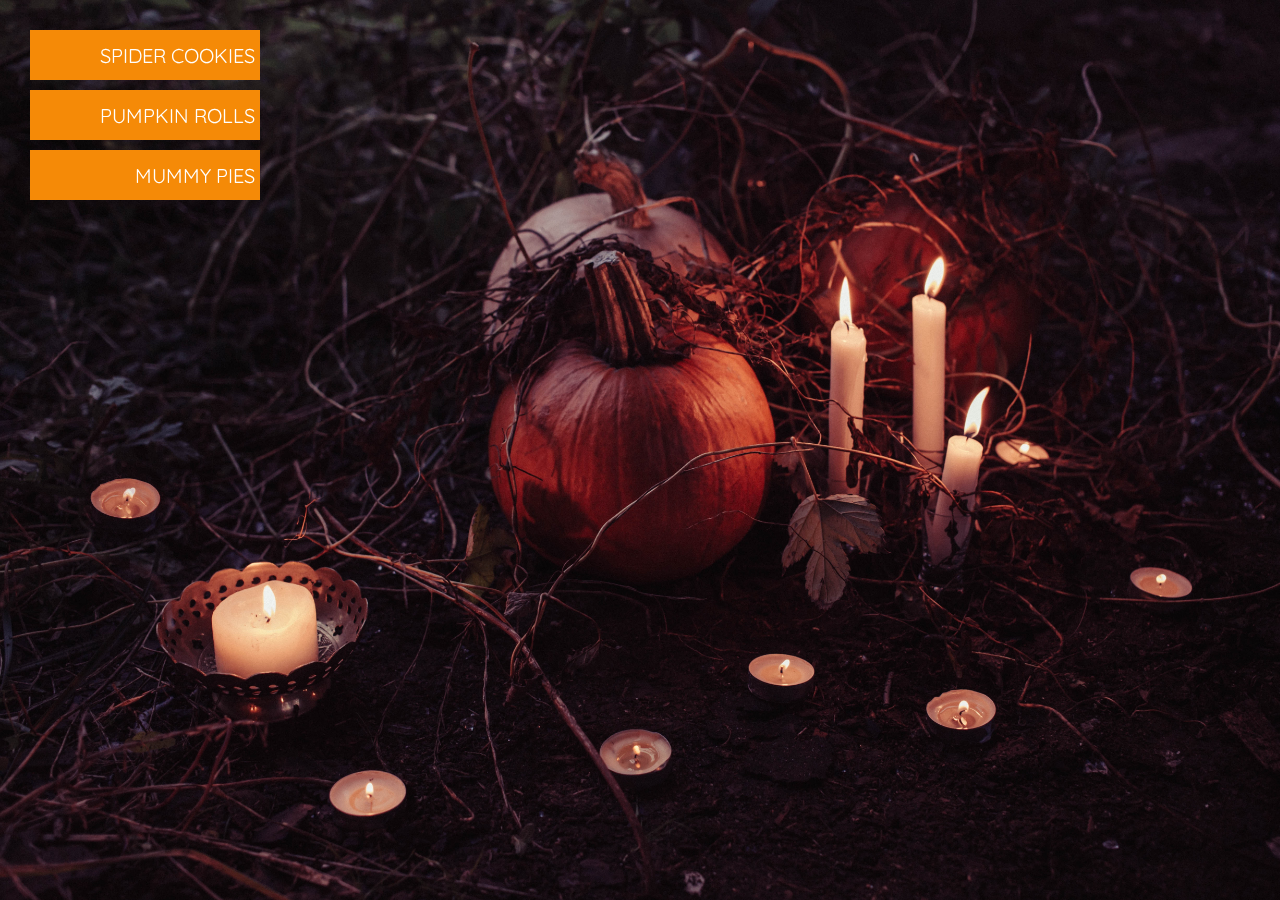
==== index.html @ 4d72f795 "Cookbook" ====
<!DOCTYPE html>
<html>
<head>
	<title>Cookbook Recipe</title>
	<link href="css/normalize.css" type="text/css" rel="Stylesheet">
	<link href="css/main.css" type="text/css" rel="Stylesheet">
</head>
<body>
<div id="container">
		<ul id="nav_menu">
			<li class="recipes first_recipe"><span class="recipe_title">Spider Cookies</span></li>
			<li class="brief_info first_brief"><span class="brief_info_title">These spooky spider cookies are entertaining for little ones and adults to make together. From pushing chocolate candies into warm cookies, to drawing spider legs with chocolate and making silly eyes, there's plenty of fun for everyone.</span></li>
			<li class="recipes second_recipe"><span class="recipe_title">Pumpkin Rolls</span></li>
			<li class="brief_info second_brief"><span class="brief_info_title">Make a batch of Ree's fall-inspired cinnamon rolls for brunch this weekend, or as a welcome-home snack for your marauding trick-or-treaters.</span>
			<li class="recipes third_recipe"><span class="recipe_title">Mummy Pies</span></li>
			<li class="brief_info third_brief"><span class="brief_info_title">This easy, Halloween-inspired recipe can be made ahead and served later as a scary-good party dessert.</span></li>
		</ul>
		<div class="full_recipe_contain">
		</div>
<div id="spidercookiesentire">
	<div>

	</div>

	<div id="full_recipe_contain">
		<img src="images/spidercookies.jpg" class="food_pic">
		<h1 class="recipe_name">Peanut Butter Spider Cookies</h1>
		<div id="spider_cookies_recipe" class="information_contain">
			<h2 class="ingredients_title">Ingredients:</h2>
			<ul class="ingredients_list">
				<li class="ingred_item">One 5-ounce box small ball-shaped chocolates, such as malted milk balls</li>
				<li class="ingred_item">3/4 cup all-purpose flour</li>
				<li class="ingred_item">1/4 teaspoon baking soda</li>
				<li class="ingred_item">Pinch of fine salt</li>
				<li class="ingred_item">1/2 cup granulated sugar</li>
				<li class="ingred_item">4 tablespoons unsalted butter, at room temperature</li>
				<li class="ingred_item">1/2 teaspoon pure vanilla extract</li>
				<li class="ingred_item">1 large egg</li>
				<li class="ingred_item">1/2 cup smooth peanut butter</li>
				<li class="ingred_item">2 ounces semisweet chocolate</li>
				<li class="ingred_item">1 small tube white cake decorating gel</li>
			</ul>
		</div>

		<div id="spider_cookies_direction" class="information_contain">
			<h2 class="directions_title">Directions:</h2>
			<ul class="direction_list">
			<li class="direction_step"><span class="numbered">1.</span> Position oven racks in the top and bottom thirds of the oven and preheat to 375 degrees fahrenheit. Line 2 baking sheets with parchment paper.</li>
			<br>
			<li class="direction_step"><span class="numbered">2.</span> Separate the chocolate candy balls into larger and smaller balls. The larger balls will make up the spider bodies and the smaller balls the heads.</li>
			<br>
			<li class="direction_step"><span class="numbered">3.</span> Whisk together the flour, baking soda and salt in a small bowl. Cream the sugar and butter in a medium bowl with an electric mixer on medium-high speed until light and fluffy, 3 to 4 minutes. Add the vanilla and egg and mix until thoroughly combined, about 1 minute. Add the peanut butter and mix until creamy, about 1 minute. Turn the mixer speed down to low and add half of the flour mixture. Beat on medium until incorporated, then turn the speed down to low again and add the rest of the flour mixture. Beat on medium until incorporated.</li>
			<br>
			<li class="direction_step"><span class="numbered">4.</span> Roll the dough by hand into 1-inch balls, place about 1 inch apart on the prepared baking sheets and bake, rotating the pans halfway through, until the cookies are light golden brown and have spread to about 2 incheswide, about 16 minutes. The cookies are done when they smell very peanut buttery and the tops feel dry and slightly firm when pressed with fingers.</li>
			<br>
			<li class="direction_step"><span class="numbered">5.</span> Meanwhile, melt the chocolate over a double boiler. Remove from the heat and let cool briefly so that it is slightly thickened but still pipeable.</li>
			<br>
			<li class="direction_step"><span class="numbered">6.</span> When the cookies are done, remove them from the oven and transfer them to a cooling rack. Immediately push 2 chocolate candies directly into each hot cookies, putting a smaller chocolate ball toward the edge of the cookie and a larger chocolate ball directly behind it in the center of the cookie.</li>
			<br>
			<li class="direction_step"><span class="numbered">7.</span> When the melted chocolate has thickened slightly, put it into a plastic bag and cut a small hole in the corner to create a piping bag. Pipe 8 legs on each cookie, starting from the point where the 2 chocolate candies meet. Pipe the front 4 legs so that they curve up toward the head and the back 4 legs so that they curve backward beyond the body. Reserve the remaining chocolate in the piping bag for the pupils of the eyes.</li>
			<br>
			<li class="direction_step"><span class="numbered">8.</span>To make eyes, pipe two 1/4-inch circles on the "heads" of each spider with the cake decorating gel. Pipe a tiny dot of the reserved melted chocolate in the center of each to make the pupils.</li>
			</ul>
		</div>



	</div>

</div>

<div id="pumpkinrollsentire">
	<div id="full_recipe_contain">
		<img src="images/pumpkinrolls.jpg" class="food_pic">
		<h1 class="recipe_name">Pumpkin Rolls</h1>
		<div id="spider_cookies_recipe" class="information_contain">
			<h2 class="ingredients_title">Ingredients:</h2>
			<ul class="ingredients_list">
				<li class="ingred_item">1 stick butter (1/2 cup), room temperature</li>
				<li class="ingred_item">1/2 teaspoon vanilla extract</li>
				<li class="ingred_item">3 large eggs</li>
				<li class="ingred_item">1 cup granulated sugar</li>
				<li class="ingred_item">2/3 cup canned pumpkin</li>
				<li class="ingred_item">1 teaspoon lemon juice</li>
				<li class="ingred_item">3/4 cup all-purpose flour</li>
				<li class="ingred_item">1 teaspoon ground ginger</li>
				<li class="ingred_item">1/2 teaspoon salt</li>
				<li class="ingred_item">1 teaspoon baking powder</li>
				<li class="ingred_item">2 teaspoons ground cinnamon</li>
				<li class="ingred_item">1 cup pecans, finely chopped</li>
				<li class="ingred_item">1 cup confectioners' sugar, plus more for sprinkling</li>
			</ul>
		</div>

		<div id="spider_cookies_direction" class="information_contain">
			<h2 class="directions_title">Directions:</h2>
			<ul class="direction_list">
			<li class="direction_step">Preheat the oven to 350 degrees F. Grease and flour a 17 1/2- by 12 1/2-inch jellyroll pan. With an electric mixer, beat the eggs, granulated sugar, pumpkin and lemon juice until smooth. Sift together the flour, ginger, salt, baking powder and cinnamon. Add the sifted ingredients to the egg mixture and blend until fully combined. Spread the batter in the jellyroll pan. Sprinkle the dough with the chopped pecans. Bake until a cake tester inserted in the center comes out clean, 14 minutes. Let the cake cool in the pan for 5 minutes. Invert the cake onto a wire rack. Sprinkle some of the confectioner' sugar on a large tea towel and carefully transfer the warm cake to the towel, folding the sides of the towel over the cake. Roll the cake up in the towel and cool in the refrigerator thoroughly for about 45 minutes. With an electric mixer, combine the confectioners' sugar, cream cheese, butter and vanilla and beat until smooth. Carefully unroll the cooled cake and spread the mixture on top of the cake. Gently re-roll the cake up and refrigerate it until you're ready to slice and serve. Dust with confectioners' sugar just before serving.</li>
			</ul>
		</div>

		

	</div>

</div>

<div id="mummypiesentire">
	<div id="full_recipe_contain">
		<img src="images/mummupies.jpg" class="food_pic">
		<h1 class="recipe_name">Mummy Pies</h1>
		<div id="spider_cookies_recipe" class="information_contain">
			<h2 class="ingredients_title">Ingredients:</h2>
			<ul class="ingredients_list">
				<li class="ingred_item">1/4 cup canned pumpkin</li>
				<li class="ingred_item">2 tablespoons sweetened condensed milk</li>
				<li class="ingred_item">1/4 teaspoon ground cinnamon</li>
				<li class="ingred_item">1/4 teaspoon ground ginger</li>
				<li class="ingred_item">1/4 teaspoon ground nutmeg</li>
				<li class="ingred_item">Kosher salt</li>
				<li class="ingred_item">2 refrigerated pie crusts, thawed if frozen</li>
				<li class="ingred_item">All-purpose flour, for dusting</li>
				<li class="ingred_item">1 large egg</li>
				<li class="ingred_item">12 raisins</li>
				<li class="ingred_item">1/2 cup confectioners' sugar, optional</li>
			</ul>
		</div>

		<div id="spider_cookies_direction" class="information_contain">
			<h2 class="directions_title">Directions:</h2>
			<ul class="direction_list">
			<li class="direction_step"><span class="numbered">1.</span> Preheat the oven to 350 degrees F.</li>
			<br>
			<li class="direction_step"><span class="numbered">2.</span> Add the pumpkin, sweetened condensed milk, cinnamon, ginger, nutmeg and a pinch of salt to a medium bowl and stir to combine.</li>
			<br>
			<li class="direction_step"><span class="numbered">3.</span> Roll out 1 pie crust on a lightly floured surface with a rolling pin to form a rectangle about 9 inches by 12 inches. Square off the crust with a knife, reserving the scraps for decorating. Cut the pie crust into 6 equal rectangles, each about 3 inches by 6 inches. Transfer to a parchment-lined baking sheet.</li>
			<br>
			<li class="direction_step"><span class="numbered">4.</span> Roll out the other pie crust to the same thickness as the first. Cut into thin strips about 1/4 inch wide and 7 inches long. Repeat with the reserved dough scraps. Transfer the strips to a parchment-lined baking sheet.</li>
			<br>
			<li class="direction_step"><span class="numbered">5.</span> Add 1 heaping tablespoon of the filling to the center of each rectangular crust. Use the back of a spoon to spread out the filling, leaving about a 1/2-inch border around the edges. </li>
			<br>
			<li class="direction_step"><span class="numbered">6.</span> Lightly beat the egg with 1 tablespoon water in a small bowl. Use a pastry brush to brush the edges of the pies with the egg wash. Layer the strips of dough, varying the angle of each strip to create a "mummy" look. Seal the edges with a fork and use a paring knife to trim the overhang. Lightly brush the tops of the hand pies with the egg wash. Add 2 raisins to each hand pie for the eyes. </li>
			<br>
			<li class="direction_step"><span class="numbered">7.</span> Bake, rotating the pan halfway through for even color, until golden brown, 20 to 25 minutes. Cool on a baking rack slightly, about 5 minutes. </li>
			<br>
			<li class="direction_step"><span class="numbered">8.</span> Serve as is or decorate with a simple icing. Combine the confectioners' sugar in a small bowl with 1/2 teaspoon water. Stir until smooth and glossy. Transfer the icing to a resealable plastic bag and snip off the corner. Pipe the icing onto the hand pies using the stripes of pie crust as a guide. Serve.</li>
			</ul>
		</div>

		

	</div>

</div>

</div>
<script src="js/jquery-3.3.1.min.js"></script>
<script src="js/app.js"></script>


<style>
@import url('https://fonts.googleapis.com/css?family=Quicksand');
</style>
</body>
</html>
---- css/main.css ----
/*universal*/
html {
	background-color: rgba(0, 0, 0, 0.7);
	background-image:url("../images/backgroundlit.jpg");
	background-repeat:no-repeat;
	background-size:cover;
	background-attachment:fixed;
	overflow-y:scroll;
}

ul {
	margin:unset;
	padding:unset;
	list-style-type:none;
}

* {
	font-family:"Quicksand";
	color:white;
}

/*container*/
#container {
	width:1250px;
	margin-left:20px;
	margin-top:20px;
	margin-bottom:20px;
}


/*navigation*/

#nav_menu {
	text-align:center;
	width:275px;
	position:fixed;
}

#nav_menu .recipes {
	text-transform:uppercase;
	font-size:1.25em;
	background-color:#F58A07;
	height:50px;
	width:230px;
	margin:10px;
	color:white;
	position:relative;
}

.recipes:hover {
	cursor:pointer;
}

.recipe_title {
	position:absolute;
	right:5px;
	top:14px;
}

.brief_info_title {
	width:40px;
}

.brief_info {
	list-style-type:none;
	width:50px;
	background-color:#D00000;
	margin-left:10px;
	width:230px;
	color:white;
	text-align:center;
	font-size:0.75em;
	line-height:20px;
	text-align:right;
}

/*full recipe*/
#full_recipe_contain {
	background-color:#F58A07;
	height:100%;
	width:950px;
	float:right;
	margin-right:30px;
	margin-top:10px;
	padding-bottom:10px;
}

.ingredients_title {
	color:white;
	text-align:center;
}

.ingredients_list {
	color:white;
	list-style-type:none;
	line-height:15px;
}

.ingred_item {
	margin-top:10px;
	width:100%;
	height:40px;
	text-align:center;
}

.direction_list {
	list-style-type:none;
}

.information_contain {
	width:48%;
	float:left;
	margin-left:2.5px;
	margin-right:2.5px;
}

/*toggle*/
.hidden {
	display:none;
}

.food_pic {
	width:100%;
}

.active {
	background-color:#D00000 !important;
}

.recipe_name {
	text-align:center;
}

.brief_info_title {
	padding-right:-10px;
}
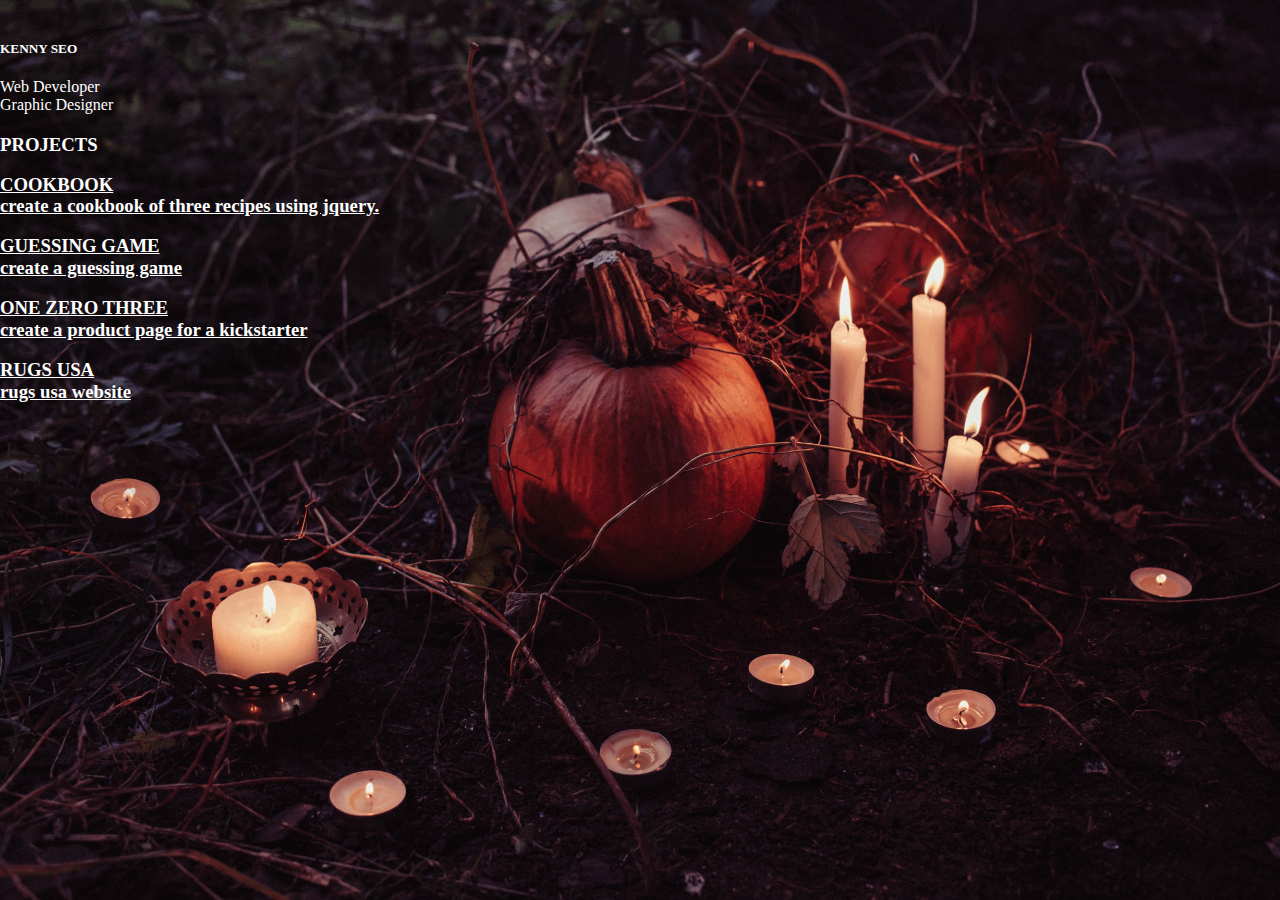
==== commit ab0f79d1: "Updated guessing game link" ====
--- a/index.html
+++ b/index.html
@@ -1,165 +1,54 @@
 <!DOCTYPE html>
 <html>
 <head>
-	<title>Cookbook Recipe</title>
+	<title>Kenny Seo</title>
 	<link href="css/normalize.css" type="text/css" rel="Stylesheet">
 	<link href="css/main.css" type="text/css" rel="Stylesheet">
 </head>
 <body>
-<div id="container">
-		<ul id="nav_menu">
-			<li class="recipes first_recipe"><span class="recipe_title">Spider Cookies</span></li>
-			<li class="brief_info first_brief"><span class="brief_info_title">These spooky spider cookies are entertaining for little ones and adults to make together. From pushing chocolate candies into warm cookies, to drawing spider legs with chocolate and making silly eyes, there's plenty of fun for everyone.</span></li>
-			<li class="recipes second_recipe"><span class="recipe_title">Pumpkin Rolls</span></li>
-			<li class="brief_info second_brief"><span class="brief_info_title">Make a batch of Ree's fall-inspired cinnamon rolls for brunch this weekend, or as a welcome-home snack for your marauding trick-or-treaters.</span>
-			<li class="recipes third_recipe"><span class="recipe_title">Mummy Pies</span></li>
-			<li class="brief_info third_brief"><span class="brief_info_title">This easy, Halloween-inspired recipe can be made ahead and served later as a scary-good party dessert.</span></li>
-		</ul>
-		<div class="full_recipe_contain">
-		</div>
-<div id="spidercookiesentire">
-	<div>
 
-	</div>
+<style>
+@import url('https://fonts.googleapis.com/css?family=Roboto+Mono');
+</style>
 
-	<div id="full_recipe_contain">
-		<img src="images/spidercookies.jpg" class="food_pic">
-		<h1 class="recipe_name">Peanut Butter Spider Cookies</h1>
-		<div id="spider_cookies_recipe" class="information_contain">
-			<h2 class="ingredients_title">Ingredients:</h2>
-			<ul class="ingredients_list">
-				<li class="ingred_item">One 5-ounce box small ball-shaped chocolates, such as malted milk balls</li>
-				<li class="ingred_item">3/4 cup all-purpose flour</li>
-				<li class="ingred_item">1/4 teaspoon baking soda</li>
-				<li class="ingred_item">Pinch of fine salt</li>
-				<li class="ingred_item">1/2 cup granulated sugar</li>
-				<li class="ingred_item">4 tablespoons unsalted butter, at room temperature</li>
-				<li class="ingred_item">1/2 teaspoon pure vanilla extract</li>
-				<li class="ingred_item">1 large egg</li>
-				<li class="ingred_item">1/2 cup smooth peanut butter</li>
-				<li class="ingred_item">2 ounces semisweet chocolate</li>
-				<li class="ingred_item">1 small tube white cake decorating gel</li>
-			</ul>
-		</div>
+<div id="main_container">
+  <div id="about_me">
+    <img class="temppic">
+    <h5 class="myname">KENNY SEO</h5>
+    <p class="mydescript">Web Developer<br>Graphic Designer</p>
+  </div>
+  <div id="work_gallery">
+    <h3 class="textboxer">PROJECTS</h3>
+    <div class="work_tile work1 cookbook">
+      <a href="cookbook/index.html">
+      <h3 class="work_title">COOKBOOK<br><span class="work_descript">create a cookbook of three recipes using jquery.</span></h3>
+      </a>
+    </div>
 
-		<div id="spider_cookies_direction" class="information_contain">
-			<h2 class="directions_title">Directions:</h2>
-			<ul class="direction_list">
-			<li class="direction_step"><span class="numbered">1.</span> Position oven racks in the top and bottom thirds of the oven and preheat to 375 degrees fahrenheit. Line 2 baking sheets with parchment paper.</li>
-			<br>
-			<li class="direction_step"><span class="numbered">2.</span> Separate the chocolate candy balls into larger and smaller balls. The larger balls will make up the spider bodies and the smaller balls the heads.</li>
-			<br>
-			<li class="direction_step"><span class="numbered">3.</span> Whisk together the flour, baking soda and salt in a small bowl. Cream the sugar and butter in a medium bowl with an electric mixer on medium-high speed until light and fluffy, 3 to 4 minutes. Add the vanilla and egg and mix until thoroughly combined, about 1 minute. Add the peanut butter and mix until creamy, about 1 minute. Turn the mixer speed down to low and add half of the flour mixture. Beat on medium until incorporated, then turn the speed down to low again and add the rest of the flour mixture. Beat on medium until incorporated.</li>
-			<br>
-			<li class="direction_step"><span class="numbered">4.</span> Roll the dough by hand into 1-inch balls, place about 1 inch apart on the prepared baking sheets and bake, rotating the pans halfway through, until the cookies are light golden brown and have spread to about 2 incheswide, about 16 minutes. The cookies are done when they smell very peanut buttery and the tops feel dry and slightly firm when pressed with fingers.</li>
-			<br>
-			<li class="direction_step"><span class="numbered">5.</span> Meanwhile, melt the chocolate over a double boiler. Remove from the heat and let cool briefly so that it is slightly thickened but still pipeable.</li>
-			<br>
-			<li class="direction_step"><span class="numbered">6.</span> When the cookies are done, remove them from the oven and transfer them to a cooling rack. Immediately push 2 chocolate candies directly into each hot cookies, putting a smaller chocolate ball toward the edge of the cookie and a larger chocolate ball directly behind it in the center of the cookie.</li>
-			<br>
-			<li class="direction_step"><span class="numbered">7.</span> When the melted chocolate has thickened slightly, put it into a plastic bag and cut a small hole in the corner to create a piping bag. Pipe 8 legs on each cookie, starting from the point where the 2 chocolate candies meet. Pipe the front 4 legs so that they curve up toward the head and the back 4 legs so that they curve backward beyond the body. Reserve the remaining chocolate in the piping bag for the pupils of the eyes.</li>
-			<br>
-			<li class="direction_step"><span class="numbered">8.</span>To make eyes, pipe two 1/4-inch circles on the "heads" of each spider with the cake decorating gel. Pipe a tiny dot of the reserved melted chocolate in the center of each to make the pupils.</li>
-			</ul>
-		</div>
+    <div class="work_tile work2 guesser">
+      <a href="guessing/index.html">
+      <h3 class="work_title">GUESSING GAME<br><span class="work_descript">create a guessing game</span></h3>
+      </a>
+    </div>
 
+    <div class="work_tile work3 onezerothree">
+      <a href="onezerothree/index.html">
+      <h3 class="work_title">ONE ZERO THREE<br><span class="work_descript">create a product page for a kickstarter</span></h3>
+      </a>
+    </div>
 
+    <div class="work_tile work4 rugsusa">
+      <a href="https:rugsusa.com">
+      <h3 class="work_title">RUGS USA<br><span class="work_descript">rugs usa website</span></h3>
+      </a>
+    </div>
 
-	</div>
-
-</div>
-
-<div id="pumpkinrollsentire">
-	<div id="full_recipe_contain">
-		<img src="images/pumpkinrolls.jpg" class="food_pic">
-		<h1 class="recipe_name">Pumpkin Rolls</h1>
-		<div id="spider_cookies_recipe" class="information_contain">
-			<h2 class="ingredients_title">Ingredients:</h2>
-			<ul class="ingredients_list">
-				<li class="ingred_item">1 stick butter (1/2 cup), room temperature</li>
-				<li class="ingred_item">1/2 teaspoon vanilla extract</li>
-				<li class="ingred_item">3 large eggs</li>
-				<li class="ingred_item">1 cup granulated sugar</li>
-				<li class="ingred_item">2/3 cup canned pumpkin</li>
-				<li class="ingred_item">1 teaspoon lemon juice</li>
-				<li class="ingred_item">3/4 cup all-purpose flour</li>
-				<li class="ingred_item">1 teaspoon ground ginger</li>
-				<li class="ingred_item">1/2 teaspoon salt</li>
-				<li class="ingred_item">1 teaspoon baking powder</li>
-				<li class="ingred_item">2 teaspoons ground cinnamon</li>
-				<li class="ingred_item">1 cup pecans, finely chopped</li>
-				<li class="ingred_item">1 cup confectioners' sugar, plus more for sprinkling</li>
-			</ul>
-		</div>
-
-		<div id="spider_cookies_direction" class="information_contain">
-			<h2 class="directions_title">Directions:</h2>
-			<ul class="direction_list">
-			<li class="direction_step">Preheat the oven to 350 degrees F. Grease and flour a 17 1/2- by 12 1/2-inch jellyroll pan. With an electric mixer, beat the eggs, granulated sugar, pumpkin and lemon juice until smooth. Sift together the flour, ginger, salt, baking powder and cinnamon. Add the sifted ingredients to the egg mixture and blend until fully combined. Spread the batter in the jellyroll pan. Sprinkle the dough with the chopped pecans. Bake until a cake tester inserted in the center comes out clean, 14 minutes. Let the cake cool in the pan for 5 minutes. Invert the cake onto a wire rack. Sprinkle some of the confectioner' sugar on a large tea towel and carefully transfer the warm cake to the towel, folding the sides of the towel over the cake. Roll the cake up in the towel and cool in the refrigerator thoroughly for about 45 minutes. With an electric mixer, combine the confectioners' sugar, cream cheese, butter and vanilla and beat until smooth. Carefully unroll the cooled cake and spread the mixture on top of the cake. Gently re-roll the cake up and refrigerate it until you're ready to slice and serve. Dust with confectioners' sugar just before serving.</li>
-			</ul>
-		</div>
-
-		
-
-	</div>
-
-</div>
-
-<div id="mummypiesentire">
-	<div id="full_recipe_contain">
-		<img src="images/mummupies.jpg" class="food_pic">
-		<h1 class="recipe_name">Mummy Pies</h1>
-		<div id="spider_cookies_recipe" class="information_contain">
-			<h2 class="ingredients_title">Ingredients:</h2>
-			<ul class="ingredients_list">
-				<li class="ingred_item">1/4 cup canned pumpkin</li>
-				<li class="ingred_item">2 tablespoons sweetened condensed milk</li>
-				<li class="ingred_item">1/4 teaspoon ground cinnamon</li>
-				<li class="ingred_item">1/4 teaspoon ground ginger</li>
-				<li class="ingred_item">1/4 teaspoon ground nutmeg</li>
-				<li class="ingred_item">Kosher salt</li>
-				<li class="ingred_item">2 refrigerated pie crusts, thawed if frozen</li>
-				<li class="ingred_item">All-purpose flour, for dusting</li>
-				<li class="ingred_item">1 large egg</li>
-				<li class="ingred_item">12 raisins</li>
-				<li class="ingred_item">1/2 cup confectioners' sugar, optional</li>
-			</ul>
-		</div>
-
-		<div id="spider_cookies_direction" class="information_contain">
-			<h2 class="directions_title">Directions:</h2>
-			<ul class="direction_list">
-			<li class="direction_step"><span class="numbered">1.</span> Preheat the oven to 350 degrees F.</li>
-			<br>
-			<li class="direction_step"><span class="numbered">2.</span> Add the pumpkin, sweetened condensed milk, cinnamon, ginger, nutmeg and a pinch of salt to a medium bowl and stir to combine.</li>
-			<br>
-			<li class="direction_step"><span class="numbered">3.</span> Roll out 1 pie crust on a lightly floured surface with a rolling pin to form a rectangle about 9 inches by 12 inches. Square off the crust with a knife, reserving the scraps for decorating. Cut the pie crust into 6 equal rectangles, each about 3 inches by 6 inches. Transfer to a parchment-lined baking sheet.</li>
-			<br>
-			<li class="direction_step"><span class="numbered">4.</span> Roll out the other pie crust to the same thickness as the first. Cut into thin strips about 1/4 inch wide and 7 inches long. Repeat with the reserved dough scraps. Transfer the strips to a parchment-lined baking sheet.</li>
-			<br>
-			<li class="direction_step"><span class="numbered">5.</span> Add 1 heaping tablespoon of the filling to the center of each rectangular crust. Use the back of a spoon to spread out the filling, leaving about a 1/2-inch border around the edges. </li>
-			<br>
-			<li class="direction_step"><span class="numbered">6.</span> Lightly beat the egg with 1 tablespoon water in a small bowl. Use a pastry brush to brush the edges of the pies with the egg wash. Layer the strips of dough, varying the angle of each strip to create a "mummy" look. Seal the edges with a fork and use a paring knife to trim the overhang. Lightly brush the tops of the hand pies with the egg wash. Add 2 raisins to each hand pie for the eyes. </li>
-			<br>
-			<li class="direction_step"><span class="numbered">7.</span> Bake, rotating the pan halfway through for even color, until golden brown, 20 to 25 minutes. Cool on a baking rack slightly, about 5 minutes. </li>
-			<br>
-			<li class="direction_step"><span class="numbered">8.</span> Serve as is or decorate with a simple icing. Combine the confectioners' sugar in a small bowl with 1/2 teaspoon water. Stir until smooth and glossy. Transfer the icing to a resealable plastic bag and snip off the corner. Pipe the icing onto the hand pies using the stripes of pie crust as a guide. Serve.</li>
-			</ul>
-		</div>
-
-		
-
-	</div>
-
-</div>
-
+  </div>
+  
+  
 </div>
 <script src="js/jquery-3.3.1.min.js"></script>
 <script src="js/app.js"></script>
 
-
-<style>
-@import url('https://fonts.googleapis.com/css?family=Quicksand');
-</style>
 </body>
 </html>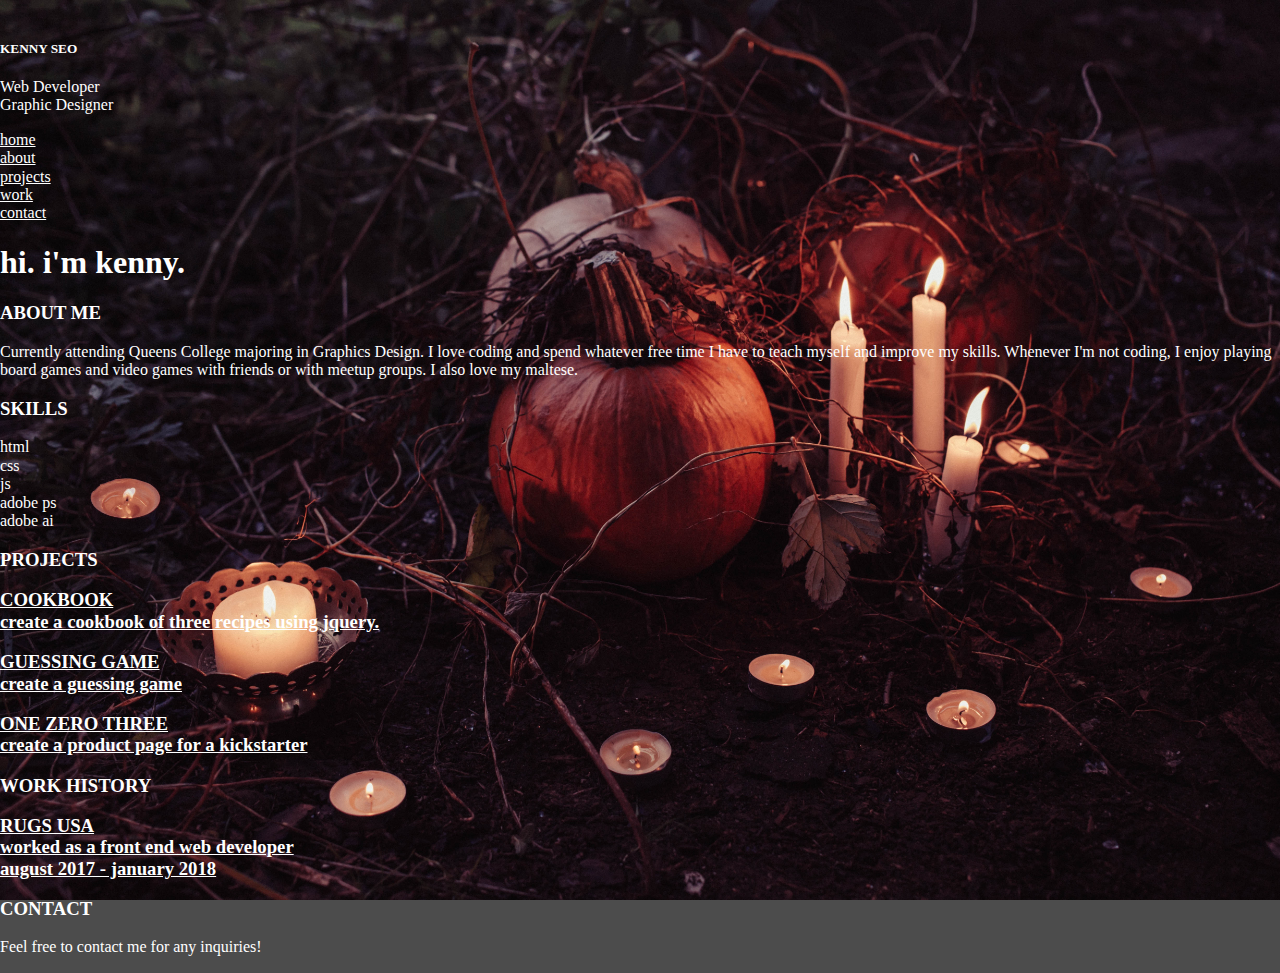
==== commit 0a48b972: "Profile Skills Update" ====
--- a/index.html
+++ b/index.html
@@ -16,33 +16,72 @@
     <img class="temppic">
     <h5 class="myname">KENNY SEO</h5>
     <p class="mydescript">Web Developer<br>Graphic Designer</p>
+    <ul id="nav_bar">
+    	<li class="nav_item"><a href="">home</a></li>
+    	<li class="nav_item"><a href="">about</a></li>
+    	<li class="nav_item"><a href="">projects</a></li>
+    	<li class="nav_item"><a href="">work</a></li>
+    	<li class="nav_item"><a href="">contact</a></li>
+    </ul>
   </div>
+
+<div id="work_gallery">
+	<h1 class="hi_me">hi. i'm kenny.</h1>
+</div>
+
+<div id="work_gallery">
+	<h3 class="textboxer">ABOUT ME</h3>
+	<div class="aboutmebox">
+	<p>Currently attending Queens College majoring in Graphics Design. I love coding and spend whatever free time I have to teach myself and improve my skills. Whenever I'm not coding, I enjoy playing board games and video games with friends or with meetup groups. I also love my maltese.</p>
+</div>
+</div>
+
+  <div id="work_gallery">
+  	<h3 class="textboxer">SKILLS</h3>
+	<ul id="skill_list">
+		<li><div class="skill_icon"><span>html</span></div></li>
+		<li><div class="skill_icon"><span>css</span></div></li>
+		<li><div class="skill_icon"><span>js</span></div></li>
+		<li><div class="skill_icon"><span>adobe ps</span></div></li>
+		<li><div class="skill_icon"><span>adobe ai</span></div></li>
+	</ul>
+  </div>
+
+
   <div id="work_gallery">
     <h3 class="textboxer">PROJECTS</h3>
     <div class="work_tile work1 cookbook">
       <a href="cookbook/index.html">
-      <h3 class="work_title">COOKBOOK<br><span class="work_descript">create a cookbook of three recipes using jquery.</span></h3>
+      <h3 class="work_title">COOKBOOK<br><span class="work_descript">create a cookbook of three recipes using jquery.</span><br><div class="github_button"></div></h3>
       </a>
     </div>
 
     <div class="work_tile work2 guesser">
       <a href="guessing/index.html">
-      <h3 class="work_title">GUESSING GAME<br><span class="work_descript">create a guessing game</span></h3>
+      <h3 class="work_title">GUESSING GAME<br><span class="work_descript">create a guessing game</span><br><div class="github_button"></div></h3>
       </a>
     </div>
 
     <div class="work_tile work3 onezerothree">
       <a href="onezerothree/index.html">
-      <h3 class="work_title">ONE ZERO THREE<br><span class="work_descript">create a product page for a kickstarter</span></h3>
+      <h3 class="work_title">ONE ZERO THREE<br><span class="work_descript">create a product page for a kickstarter</span><br><div class="github_button"></div></h3>
       </a>
     </div>
 
-    <div class="work_tile work4 rugsusa">
+  </div>
+
+  <div id="work_gallery">
+  	<h3 class="textboxer">WORK HISTORY</h3>
+      <div class="work_tile work4 rugsusa">
       <a href="https:rugsusa.com">
-      <h3 class="work_title">RUGS USA<br><span class="work_descript">rugs usa website</span></h3>
+      <h3 class="work_title">RUGS USA<br><span class="work_descript">worked as a front end web developer<br>august 2017 - january 2018</span><br><div class="github_button"></div></h3>
       </a>
     </div>
+  </div>
 
+  <div id="work_gallery">
+  	<h3 class="textboxer">CONTACT</h3>
+  	<p class="contact_me_line">Feel free to contact me for any inquiries!</p>
   </div>
   
   
